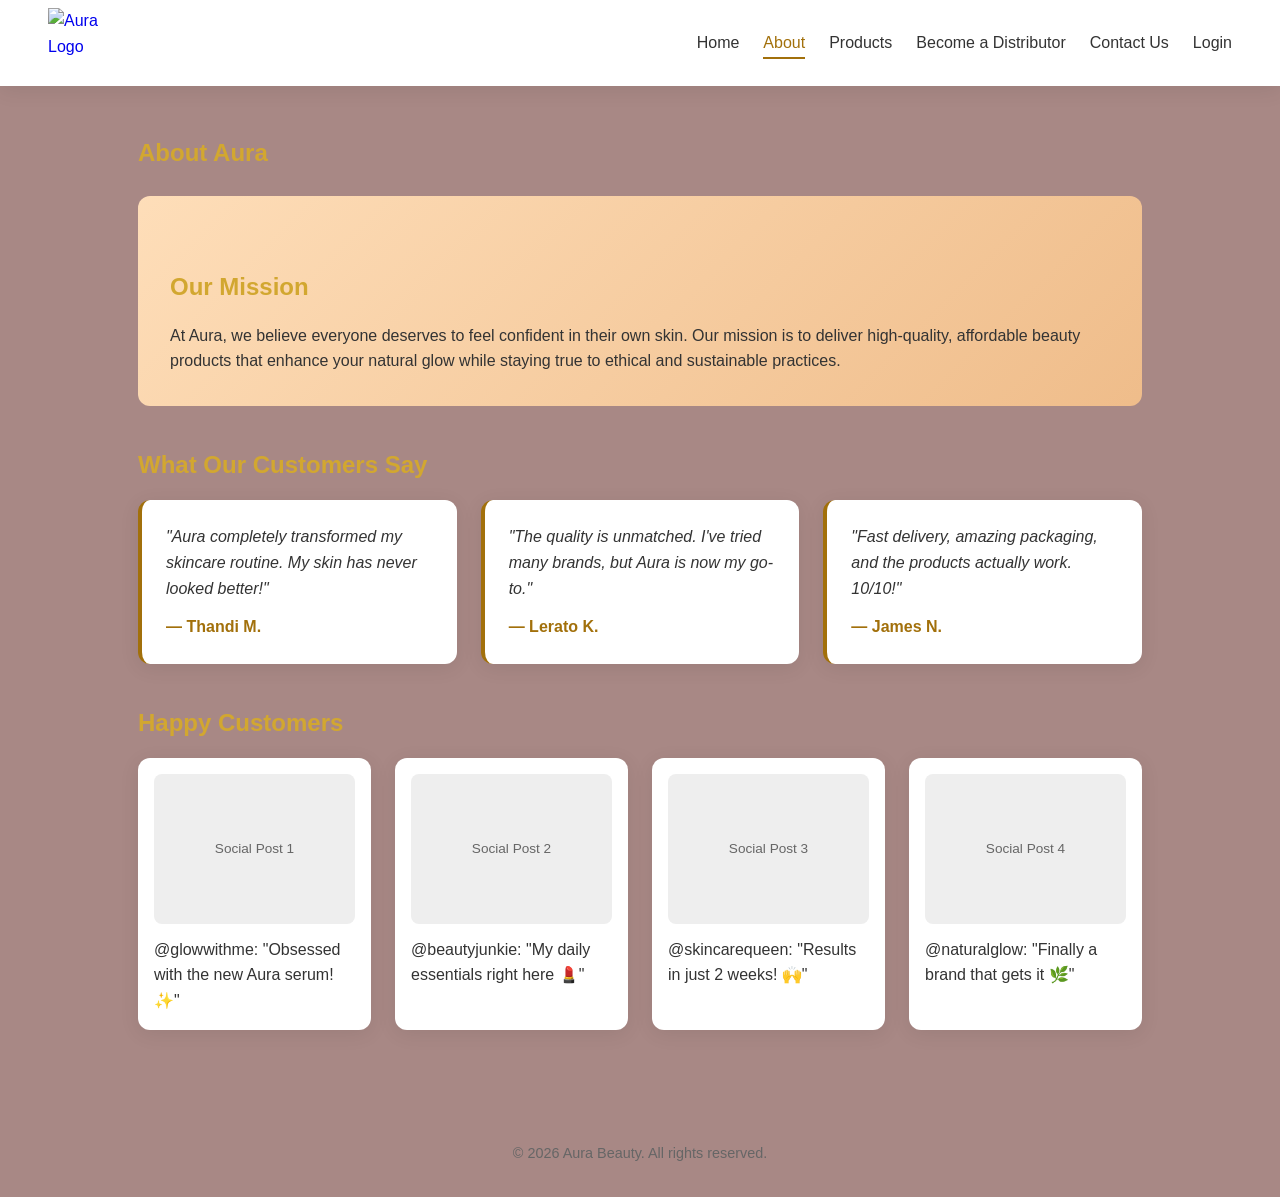
==== about.html @ 8c6b6fd4 "Add files via upload" ====
<!DOCTYPE html>
<html lang="en">
<head>
    <meta charset="UTF-8">
    <meta name="viewport" content="width=device-width, initial-scale=1.0">
    <title>Aura — About Us</title>
    <link rel="stylesheet" href="styles.css">
</head>
<body>
    <nav class="navbar">
        <a href="index.html" class="logo-link">
            <img src="Aura_files/2.png" alt="Aura Logo" class="logo-img">
        </a>
        <ul class="menu">
            <li><a href="index.html">Home</a></li>
            <li><a href="about.html" class="active">About</a></li>
            <li><a href="products.html">Products</a></li>
            <li><a href="distributor.html">Become a Distributor</a></li>
            <li><a href="contact.html">Contact Us</a></li>
            <li><a href="login.html">Login</a></li>
        </ul>
    </nav>

    <main class="container">
        <section class="about-section">
            <h1>About Aura</h1>
            <div class="mission-box">
                <h2>Our Mission</h2>
                <p>At Aura, we believe everyone deserves to feel confident in their own skin. Our mission is to deliver high-quality, affordable beauty products that enhance your natural glow while staying true to ethical and sustainable practices.</p>
            </div>

            <h2>What Our Customers Say</h2>
            <div class="testimonials">
                <div class="testimonial-card">
                    <p>"Aura completely transformed my skincare routine. My skin has never looked better!"</p>
                    <span>— Thandi M.</span>
                </div>
                <div class="testimonial-card">
                    <p>"The quality is unmatched. I've tried many brands, but Aura is now my go-to."</p>
                    <span>— Lerato K.</span>
                </div>
                <div class="testimonial-card">
                    <p>"Fast delivery, amazing packaging, and the products actually work. 10/10!"</p>
                    <span>— James N.</span>
                </div>
            </div>

            <h2>Happy Customers</h2>
            <div class="social-grid">
                <div class="social-post">
                    <div class="post-img placeholder">Social Post 1</div>
                    <p>@glowwithme: "Obsessed with the new Aura serum! ✨"</p>
                </div>
                <div class="social-post">
                    <div class="post-img placeholder">Social Post 2</div>
                    <p>@beautyjunkie: "My daily essentials right here 💄"</p>
                </div>
                <div class="social-post">
                    <div class="post-img placeholder">Social Post 3</div>
                    <p>@skincarequeen: "Results in just 2 weeks! 🙌"</p>
                </div>
                <div class="social-post">
                    <div class="post-img placeholder">Social Post 4</div>
                    <p>@naturalglow: "Finally a brand that gets it 🌿"</p>
                </div>
            </div>
        </section>
    </main>

    <footer>
        <p>&copy; 2026 Aura Beauty. All rights reserved.</p>
    </footer>
</body>
</html>
---- styles.css ----
:root {
    --primary: #a2700b;
    --primary-dark: #d2a730;
    --accent: hsl(35, 81%, 85%);
    --bg: hsl(5, 17%, 59%);
    --card: #ffffff;
    --text: #333333;
    --text-light: #666666;
    --border: #e0e0e0;
    --shadow: 0 4px 20px rgba(0,0,0,0.08);
    --radius: 12px;
}

* {
    margin: 0;
    padding: 0;
    box-sizing: border-box;
}

body {
    font-family: 'Segoe UI', Tahoma, Geneva, Verdana, sans-serif;
    background: var(--bg);
    color: var(--text);
    line-height: 1.6;
}

/* Navbar */
.navbar {
    display: flex;
    align-items: center;
    justify-content: space-between;
    background: var(--card);
    padding: 0.5rem 3rem;
    box-shadow: var(--shadow);
    position: sticky;
    top: 0;
    z-index: 100;
    flex-wrap: wrap;
}

.logo-link {
    display: flex;
    align-items: center;
    text-decoration: none;
}

.logo-img {
    width: 70px;
    height: 70px;
    object-fit: contain;
    transition: transform 0.2s;
}

.logo-link:hover .logo-img {
    transform: scale(1.05);
}

.menu {
    display: flex;
    list-style: none;
    gap: 1.5rem;
}

.menu a {
    text-decoration: none;
    color: var(--text);
    font-weight: 500;
    padding: 0.5rem 0;
    position: relative;
    transition: color 0.2s;
}

.menu a:hover,
.menu a.active {
    color: var(--primary);
}

.menu a.active::after {
    content: '';
    position: absolute;
    bottom: 0;
    left: 0;
    width: 100%;
    height: 2px;
    background: var(--primary);
}

.search {
    display: flex;
    gap: 0.5rem;
}

.search input {
    padding: 0.5rem 1rem;
    border: 1px solid var(--border);
    border-radius: var(--radius);
    outline: none;
    width: 200px;
}

.search .btn,
.btn {
    padding: 0.5rem 1.2rem;
    background: var(--primary);
    color: white;
    border: none;
    border-radius: var(--radius);
    cursor: pointer;
    font-weight: 500;
    transition: background 0.2s;
}

.search .btn:hover,
.btn:hover {
    background: var(--primary-dark);
}

/* Hero */
.hero {
    background: linear-gradient(135deg, var(--accent) 0%, #fce4ec 100%);
    padding: 6rem 3rem;
    text-align: center;
}

.hero-content h1 {
    font-size: 3rem;
    color: var(--primary-dark);
    margin-bottom: 1rem;
}

.hero-content p {
    font-size: 1.2rem;
    color: var(--text-light);
    max-width: 600px;
    margin: 0 auto 2rem;
}

.btn-primary {
    display: inline-block;
    padding: 0.9rem 2.5rem;
    background: var(--primary);
    color: white;
    text-decoration: none;
    border-radius: var(--radius);
    font-weight: 600;
    font-size: 1rem;
    border: none;
    cursor: pointer;
    transition: background 0.2s, transform 0.2s;
}

.btn-primary:hover {
    background: var(--primary-dark);
    transform: translateY(-2px);
}

/* Features */
.features {
    display: grid;
    grid-template-columns: repeat(auto-fit, minmax(250px, 1fr));
    gap: 2rem;
    padding: 4rem 3rem;
    max-width: 1200px;
    margin: 0 auto;
}

.feature-card {
    background: var(--card);
    padding: 2rem;
    border-radius: var(--radius);
    box-shadow: var(--shadow);
    text-align: center;
}

.feature-card h3 {
    color: var(--primary);
    margin-bottom: 0.5rem;
}

/* Container */
.container {
    max-width: 1100px;
    margin: 0 auto;
    padding: 3rem;
}

.container h1 {
    margin-bottom: 1.5rem;
    color: var(--primary-dark);
}

/* Forms */
.form-card {
    background: var(--card);
    padding: 2.5rem;
    border-radius: var(--radius);
    box-shadow: var(--shadow);
    max-width: 600px;
    margin: 0 auto;
}

.form-card h1 {
    margin-bottom: 0.5rem;
}

.form-card > p {
    color: var(--text-light);
    margin-bottom: 1.5rem;
}

.form-group {
    margin-bottom: 1.2rem;
}

.form-group label {
    display: block;
    margin-bottom: 0.4rem;
    font-weight: 500;
    color: var(--text);
}

.form-group input,
.form-group textarea,
.form-group select {
    width: 100%;
    padding: 0.7rem 1rem;
    border: 1px solid var(--border);
    border-radius: 8px;
    font-size: 1rem;
    outline: none;
    transition: border-color 0.2s;
}

.form-group input:focus,
.form-group textarea:focus {
    border-color: var(--primary);
}

/* Login */
.login-card {
    max-width: 450px;
}

.tabs {
    display: flex;
    gap: 0.5rem;
    margin-bottom: 1.5rem;
}

.tab-btn {
    flex: 1;
    padding: 0.6rem;
    background: var(--bg);
    border: 1px solid var(--border);
    border-radius: 8px;
    cursor: pointer;
    font-weight: 500;
    transition: all 0.2s;
}

.tab-btn.active {
    background: var(--primary);
    color: white;
    border-color: var(--primary);
}

.login-links {
    margin-top: 1.5rem;
    text-align: center;
    font-size: 0.95rem;
}

.login-links a {
    color: var(--primary);
    text-decoration: none;
}

.login-links a:hover {
    text-decoration: underline;
}

.login-links span {
    margin: 0 0.5rem;
    color: var(--text-light);
}

/* Products */
.filters {
    display: flex;
    gap: 1rem;
    flex-wrap: wrap;
    margin-bottom: 2rem;
}

.filters select {
    padding: 0.6rem 1rem;
    border: 1px solid var(--border);
    border-radius: 8px;
    background: var(--card);
    cursor: pointer;
    font-size: 0.95rem;
}

.product-grid {
    display: grid;
    grid-template-columns: repeat(auto-fill, minmax(260px, 1fr));
    gap: 2rem;
    margin-bottom: 2rem;
}

.product-card {
    background: var(--card);
    border-radius: var(--radius);
    box-shadow: var(--shadow);
    padding: 1.5rem;
    text-align: center;
    transition: transform 0.2s;
}

.product-card:hover {
    transform: translateY(-4px);
}

.product-img {
    width: 100%;
    height: 180px;
    background: #f0f0f0;
    border-radius: 8px;
    display: flex;
    align-items: center;
    justify-content: center;
    color: var(--text-light);
    margin-bottom: 1rem;
    font-size: 0.9rem;
}

.product-card h3 {
    font-size: 1.1rem;
    margin-bottom: 0.3rem;
}

.product-card .brand {
    color: var(--text-light);
    font-size: 0.9rem;
    margin-bottom: 0.3rem;
}

.product-card .price {
    color: var(--primary);
    font-weight: 700;
    font-size: 1.1rem;
    margin-bottom: 0.8rem;
}

.product-card label {
    display: flex;
    align-items: center;
    justify-content: center;
    gap: 0.4rem;
    cursor: pointer;
    font-size: 0.95rem;
}

.whatsapp-section {
    text-align: center;
    padding: 2rem;
    background: var(--card);
    border-radius: var(--radius);
    box-shadow: var(--shadow);
}

.btn-whatsapp {
    padding: 0.9rem 2rem;
    background: #25d366;
    color: white;
    border: none;
    border-radius: var(--radius);
    font-size: 1rem;
    font-weight: 600;
    cursor: pointer;
    transition: background 0.2s;
    margin-top: 0.5rem;
}

.btn-whatsapp:hover {
    background: #128c7e;
}

.hint {
    font-size: 0.8rem;
    color: var(--text-light);
    margin-top: 0.5rem;
}

/* About */
.about-section h2 {
    margin: 2.5rem 0 1rem;
    color: var(--primary-dark);
}

.mission-box {
    background: linear-gradient(135deg, hsl(32, 97%, 86%), hsl(30, 76%, 74%));
    padding: 2rem;
    border-radius: var(--radius);
    margin-bottom: 2rem;
}

.testimonials {
    display: grid;
    grid-template-columns: repeat(auto-fit, minmax(260px, 1fr));
    gap: 1.5rem;
    margin-bottom: 2rem;
}

.testimonial-card {
    background: var(--card);
    padding: 1.5rem;
    border-radius: var(--radius);
    box-shadow: var(--shadow);
    border-left: 4px solid var(--primary);
}

.testimonial-card p {
    font-style: italic;
    margin-bottom: 0.8rem;
}

.testimonial-card span {
    font-weight: 600;
    color: var(--primary);
}

.social-grid {
    display: grid;
    grid-template-columns: repeat(auto-fit, minmax(220px, 1fr));
    gap: 1.5rem;
}

.social-post {
    background: var(--card);
    padding: 1rem;
    border-radius: var(--radius);
    box-shadow: var(--shadow);
}

.post-img {
    width: 100%;
    height: 150px;
    background: #eee;
    border-radius: 8px;
    display: flex;
    align-items: center;
    justify-content: center;
    color: var(--text-light);
    margin-bottom: 0.8rem;
    font-size: 0.85rem;
}

/* Contact Info */
.contact-info {
    margin-top: 2rem;
    padding-top: 1.5rem;
    border-top: 1px solid var(--border);
}

.contact-info p {
    margin-bottom: 0.5rem;
    color: var(--text-light);
}

/* Footer */
footer {
    text-align: center;
    padding: 2rem;
    color: var(--text-light);
    font-size: 0.9rem;
    margin-top: 2rem;
}

/* Responsive */
@media (max-width: 768px) {
    .navbar {
        flex-direction: column;
        padding: 1rem;
        gap: 1rem;
    }

    .menu {
        flex-wrap: wrap;
        justify-content: center;
        gap: 1rem;
    }

    .hero-content h1 {
        font-size: 2rem;
    }

    .container {
        padding: 1.5rem;
    }

    .filters {
        flex-direction: column;
    }
}
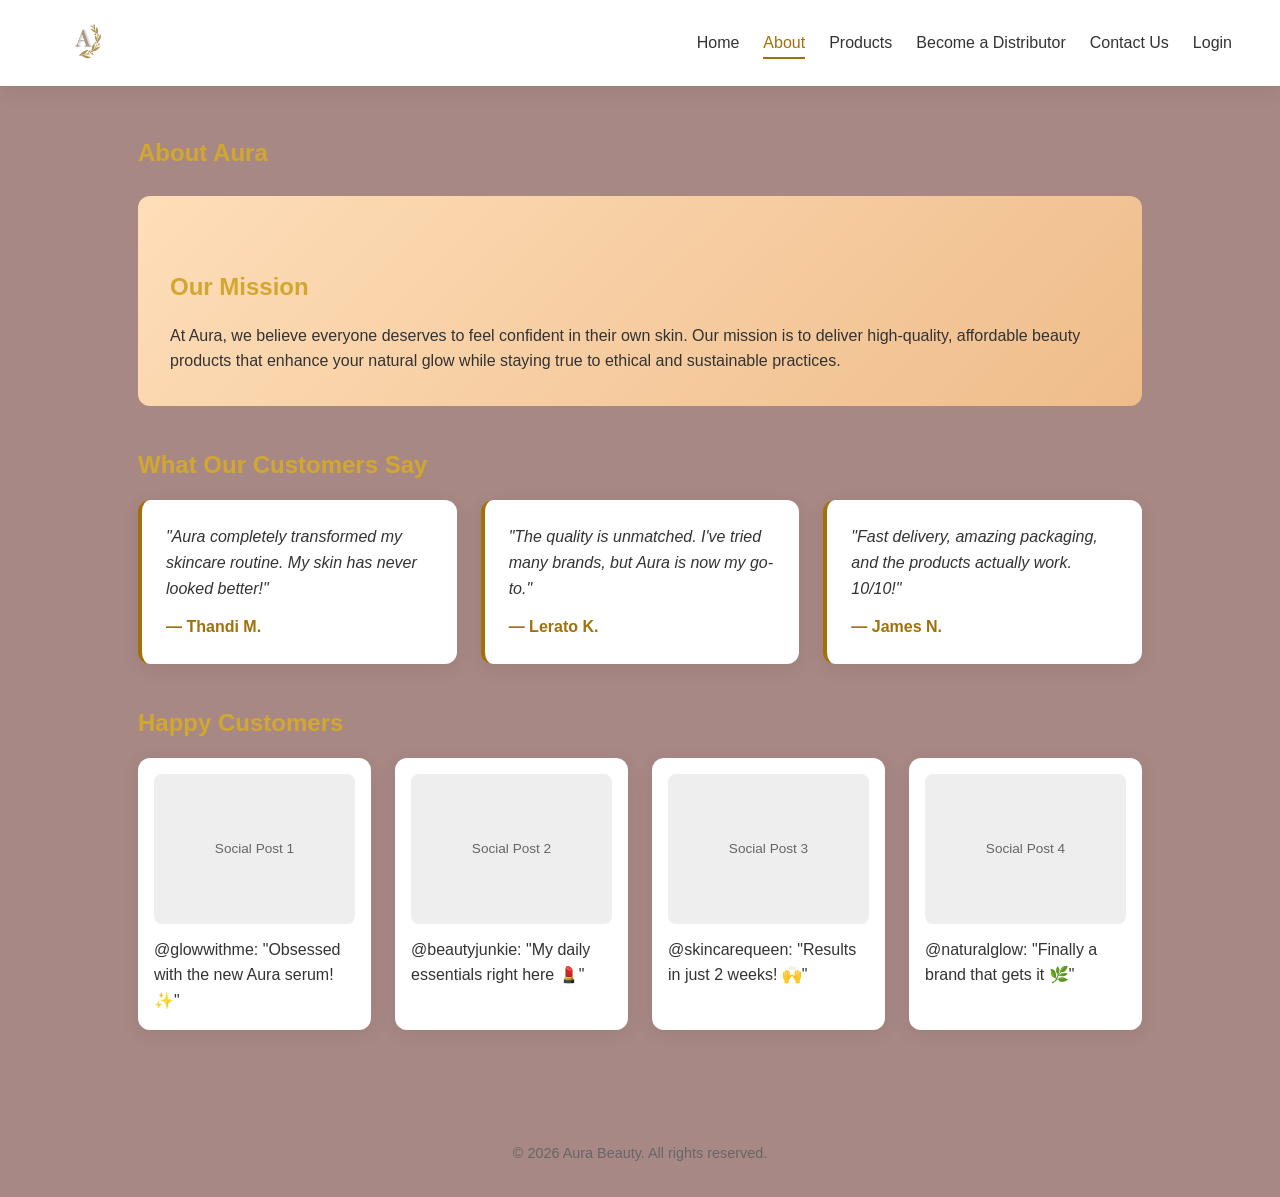
==== commit 8e9fb7b2: "about.html" ====
--- a/about.html
+++ b/about.html
@@ -9,7 +9,7 @@
 <body>
     <nav class="navbar">
         <a href="index.html" class="logo-link">
-            <img src="Aura_files/2.png" alt="Aura Logo" class="logo-img">
+            <img src="2.png" alt="Aura Logo" class="logo-img">
         </a>
         <ul class="menu">
             <li><a href="index.html">Home</a></li>
@@ -71,4 +71,4 @@
         <p>&copy; 2026 Aura Beauty. All rights reserved.</p>
     </footer>
 </body>
-</html>+</html>
